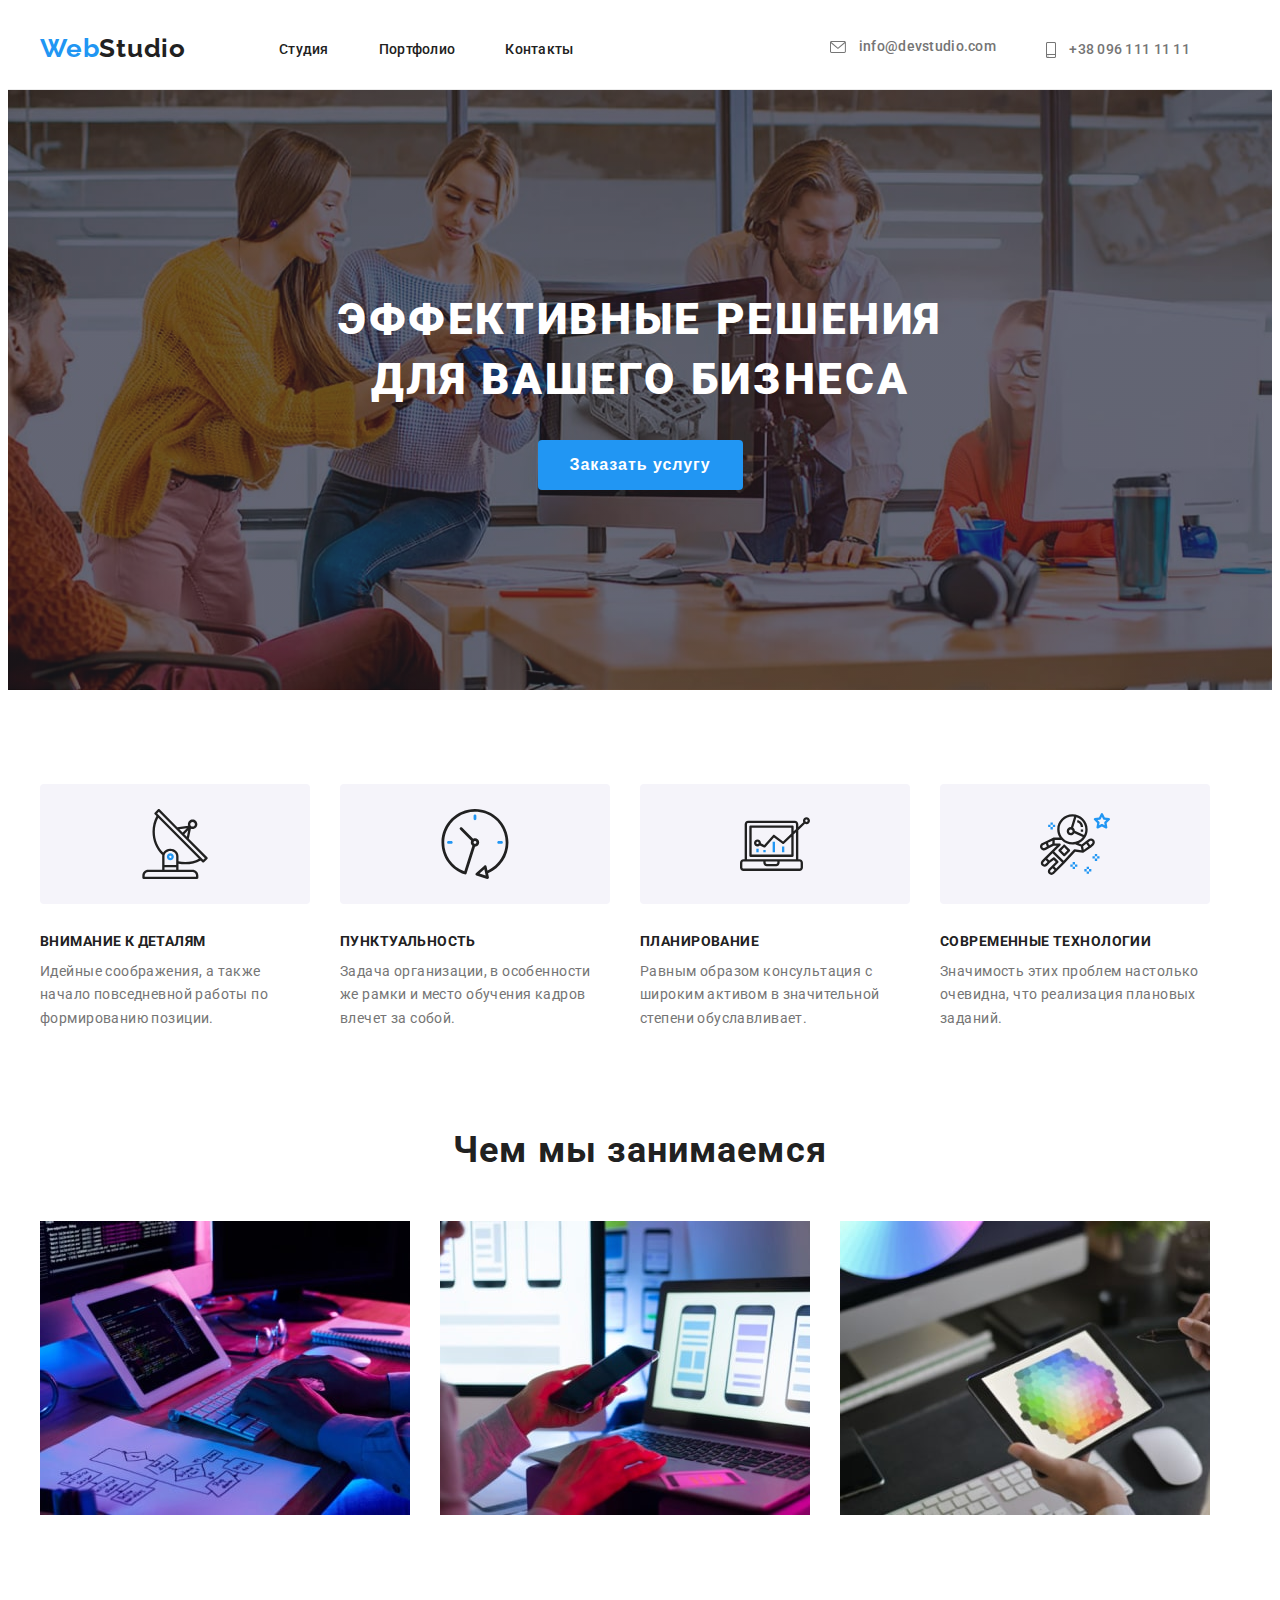
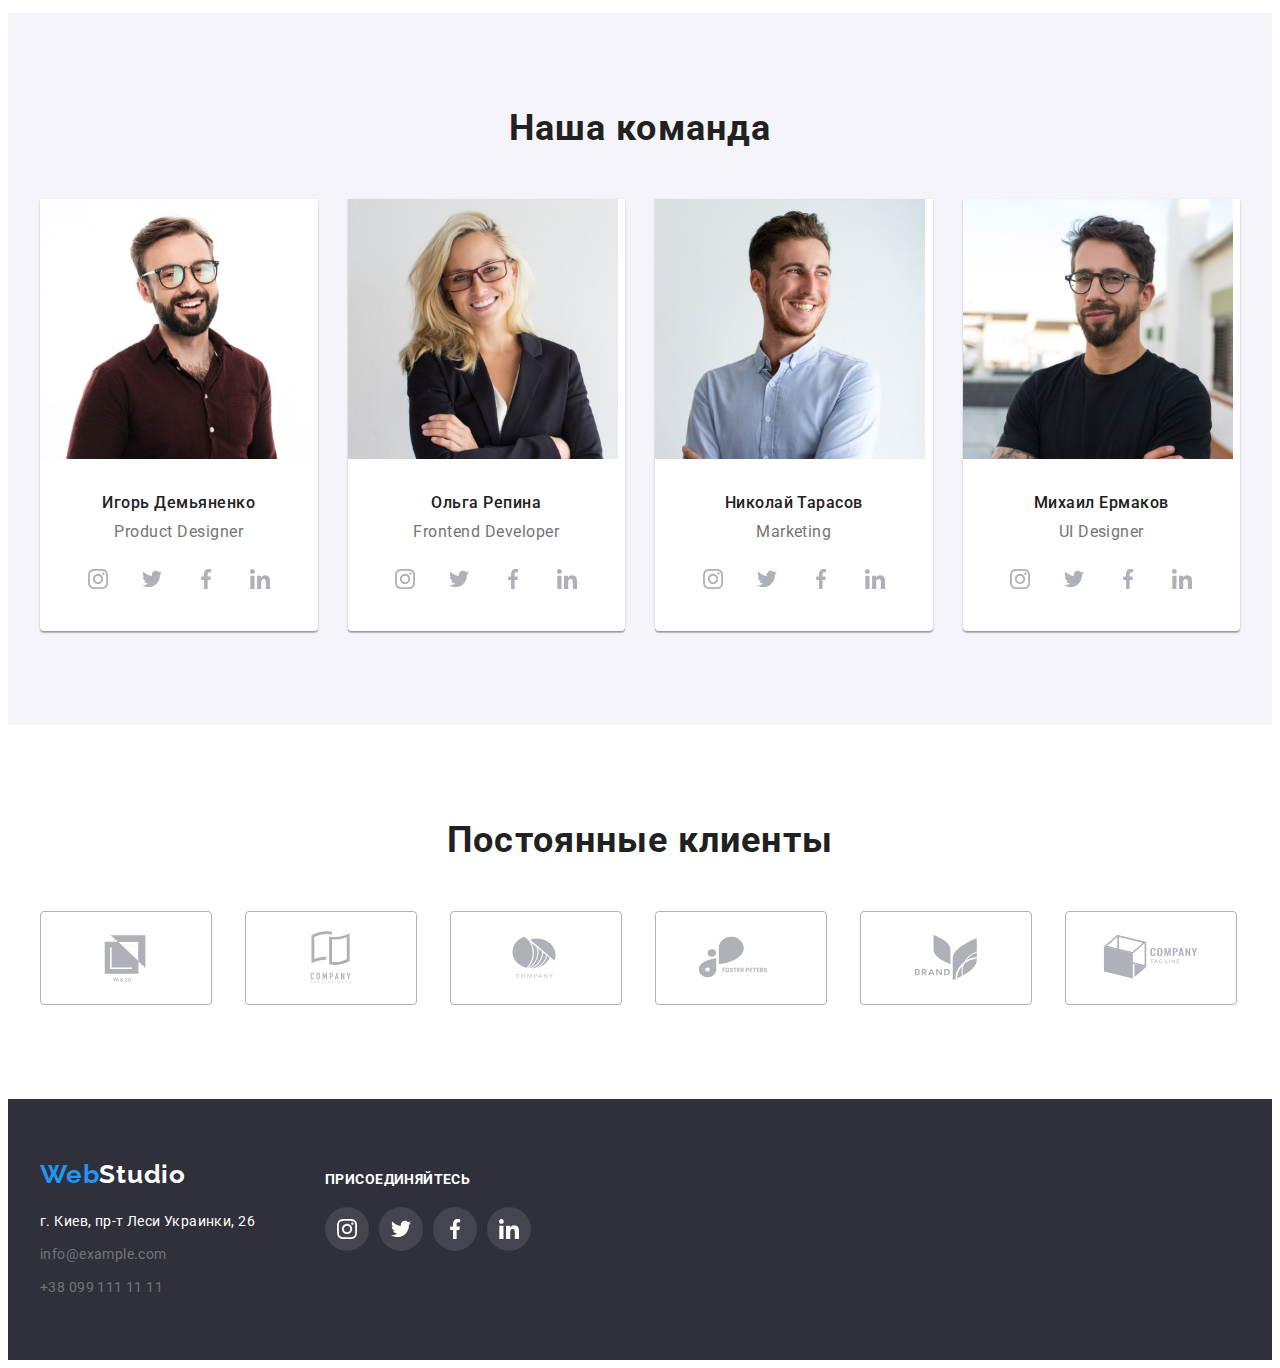
==== index.html @ 6d0e6f1e "Icons" ====
<!DOCTYPE html>
<html lang="ru">
<head>
    <meta charset="UTF-8">
    <meta http-equiv="X-UA-Compatible" content="IE=edge">
    <meta name="viewport" content="width=device-width, initial-scale=1.0">
    <title>Document</title>
    <link rel="preconnect" href="https://fonts.googleapis.com">
    <link rel="preconnect" href="https://fonts.gstatic.com" crossorigin>
    <link href="https://fonts.googleapis.com/css2?family=Raleway:wght@700&family=Roboto:wght@400;500;700;900&display=swap"
        rel="stylesheet">
    <link rel="stylesheet" href="https://cdnjs.cloudflare.com/ajax/libs/modern-normalize/1.1.0/modern-normalize.min.css"
        integrity="sha512-wpPYUAdjBVSE4KJnH1VR1HeZfpl1ub8YT/NKx4PuQ5NmX2tKuGu6U/JRp5y+Y8XG2tV+wKQpNHVUX03MfMFn9Q=="
        crossorigin="anonymous" referrerpolicy="no-referrer" />
    <link rel="stylesheet" href="./css/style.css">
</head>
<body>
    <header class="header">
        <div class="container">
            <nav class="header-navigation">
                <a href="" class="header-logo link" lang="en">Web<span class="header-studio">Studio</span></a>
                <ul class="header-list list">
                    <li class="header-item">
                        <a href="" class="header-link link">Студия</a>
                    </li>
                    <li class="header-item">
                        <a href="./portfolio.html" class="header-link link">Портфолио</a>
                    </li>
                    <li class="header-item">
                        <a href="" class="header-link link">Контакты</a>
                    </li>
                </ul>
            </nav>
            <ul class="header-contacts list">
                <li class="header-contacts-item">
                    <a href="mailto:info@devstudio.com" class="header-mail link">
                        <svg class="header-contacts-icon" width="16" height="12">
                            <use href="./images/sprite.svg#icon-envelope"></use>
                        </svg>
                    info@devstudio.com</a>
                </li>
                <li>
                    <a href="tel:+380961111111" class="header-tel link">
                        <a href="mailto:info@devstudio.com" class="header-mail link">
                            <svg class="header-contacts-icon" width="10" height="16">
                                <use href="./images/sprite.svg#icon-smartphone"></use>
                            </svg>
                    +38 096 111 11 11</a>
                </li>
            </ul>
        </div>
    </header>
    <main>
        <section class="hero">
            <div class="container">
                <h1 class="hero-title">Эффективные решения<br>для вашего бизнеса</h1>
                <button type="button" class="hero-button">Заказать услугу</button>
            </section>
        <section class="advantages">
            <div class="container">
                <!--спрятать с помощью css-->
                <h2 class="visually-hidden">Наши преимущества</h2>
                <ul class="advantages-list list">
                    <li class="advantages-item">
                        <div class="advantages-icon-box">
                            <svg class="advantages-icon" width="70" height="70">
                                <use href="./images/sprite.svg#icon-antenna-1">
                                </use>
                            </svg>
                        </div>
                        <h3 class="advantages-title">Внимание к деталям</h3>
                        <p class="advantages-text">Идейные соображения, а также начало повседневной работы по формированию позиции.</p>
                    </li>
                    <li class="advantages-item">
                        <div class="advantages-icon-box">
                            <svg class="advantages-icon" width="70" height="70">
                                <use href="./images/sprite.svg#icon-clock-1">
                                </use>
                            </svg>
                        </div>
                        <h3 class="advantages-title">Пунктуальность</h3>
                        <p class="advantages-text">Задача организации, в особенности же рамки и место обучения кадров влечет за собой.</p>
                    </li>
                    <li class="advantages-item">
                        <div class="advantages-icon-box">
                            <svg class="advantages-icon" width="70" height="70">
                                <use href="./images/sprite.svg#icon-diagram-1">
                                </use>
                            </svg>
                        </div>
                        <h3 class="advantages-title">Планирование</h3>
                        <p class="advantages-text">Равным образом консультация с широким активом в значительной степени обуславливает.</p>
                    </li>
                    <li class="advantages-item">
                        <div class="advantages-icon-box">
                            <svg class="advantages-icon" width="70" height="70">
                                <use href="./images/sprite.svg#icon-astronaut-1">
                                </use>
                            </svg>
                        </div>
                        <h3 class="advantages-title">Современные технологии</h3>
                        <p class="advantages-text">Значимость этих проблем настолько очевидна, что реализация плановых заданий.</p>
                    </li>
                </ul>
            </div>
        </section>
        <section class="service">
            <div class="container">
                <h2 class="service-title">Чем мы занимаемся</h2>
                <ul class="service-list list">
                    <li class="service-item">
                        <img src="./images/what-we-do/desktop.jpg" alt="Набирает текст на клавиатуре" width="370" height="294">
                    </li>
                    <li class="service-item">
                        <img src="./images/what-we-do/mobile.jpg" alt="Мобильный телефон и ноутбук" width="370" height="294">
                    </li>
                    <li class="service-item">
                        <img src="./images/what-we-do/design.jpg" alt="Планшет в руках" width="370" height="294">
                    </li>
                </ul>
            </div>
        </section>
        <section class="team">
            <div class="container">
                <h2 class="team-title">Наша команда</h2>
                <ul class="team-list list">
                    <li class="team-item">
                        <img src="./images/our-team/worker-1.jpg" alt="Улыбающийся парень в очках" width="270" height="260">
                        <div class="team-text">
                            <h3 class="team-name">Игорь Демьяненко</h3>
                            <p class="team-position" lang="en">Product Designer</p>
                            <ul class="team-icon-list list">
                                <li class="team-icon-item">
                                    <a href="" class="team-icon-link link">
                                        <svg class="icon-social" width="20" height="20">
                                            <use href="./images/sprite.svg#icon-instagram-2">
                                            </use>
                                        </svg>
                                    </a>
                                </li>
                                <li class="team-icon-item">
                                    <a href="" class="team-icon-link link">
                                        <svg class="icon-social" width="20" height="20">
                                            <use href="./images/sprite.svg#icon-twitter-1">
                                            </use>
                                        </svg>
                                    </a>
                                </li>
                                <li class="team-icon-item">
                                    <a href="" class="team-icon-link link">
                                        <svg class="icon-social" width="20" height="20">
                                            <use href="./images/sprite.svg#icon-facebook-1">
                                            </use>
                                        </svg>
                                    </a>
                                </li>
                                <li class="team-icon-item">
                                    <a href="" class="team-icon-link link">
                                        <svg class="icon-social" width="20" height="20">
                                            <use href="./images/sprite.svg#icon-linkedin-1">
                                            </use>
                                        </svg>
                                    </a>
                                </li>
                            </ul>
                        </div>
                    </li>
                    <li class="team-item">
                        <img src="./images/our-team/worker-2.jpg" alt="Улыбающаяся девушка в очках" width="270" height="260">
                        <div class="team-text">
                            <h3 class="team-name">Ольга Репина</h3>
                            <p class="team-position" lang="en">Frontend Developer</p>
                            <ul class="team-icon-list list">
                                <li class="team-icon-item">
                                    <a href="" class="team-icon-link link">
                                        <svg class="icon-social" width="20" height="20">
                                            <use href="./images/sprite.svg#icon-instagram-2">
                                            </use>
                                        </svg>
                                    </a>
                                </li>
                                <li class="team-icon-item">
                                    <a href="" class="team-icon-link link">
                                        <svg class="icon-social" width="20" height="20">
                                            <use href="./images/sprite.svg#icon-twitter-1">
                                            </use>
                                        </svg>
                                    </a>
                                </li>
                                <li class="team-icon-item">
                                    <a href="" class="team-icon-link link">
                                        <svg class="icon-social" width="20" height="20">
                                            <use href="./images/sprite.svg#icon-facebook-1">
                                            </use>
                                        </svg>
                                    </a>
                                </li>
                                <li class="team-icon-item">
                                    <a href="" class="team-icon-link link">
                                        <svg class="icon-social" width="20" height="20">
                                            <use href="./images/sprite.svg#icon-linkedin-1">
                                            </use>
                                        </svg>
                                    </a>
                                </li>
                            </ul>
                        </div> 
                    </li>
                    <li class="team-item">
                        <img src="./images/our-team/worker-3.jpg" alt="Улыбающийся парень в белой рубашке" width="270" height="260">
                        <div class="team-text">
                            <h3 class="team-name">Николай Тарасов</h3>
                            <p class="team-position" lang="en">Marketing</p>
                            <ul class="team-icon-list list">
                                <li class="team-icon-item">
                                    <a href="" class="team-icon-link link">
                                        <svg class="icon-social" width="20" height="20">
                                            <use href="./images/sprite.svg#icon-instagram-2">
                                            </use>
                                        </svg>
                                    </a>
                                </li>
                                <li class="team-icon-item">
                                    <a href="" class="team-icon-link link">
                                        <svg class="icon-social" width="20" height="20">
                                            <use href="./images/sprite.svg#icon-twitter-1">
                                            </use>
                                        </svg>
                                    </a>
                                </li>
                                <li class="team-icon-item">
                                    <a href="" class="team-icon-link link">
                                        <svg class="icon-social" width="20" height="20">
                                            <use href="./images/sprite.svg#icon-facebook-1">
                                            </use>
                                        </svg>
                                    </a>
                                </li>
                                <li class="team-icon-item">
                                    <a href="" class="team-icon-link link">
                                        <svg class="icon-social" width="20" height="20">
                                            <use href="./images/sprite.svg#icon-linkedin-1">
                                            </use>
                                        </svg>
                                    </a>
                                </li>
                            </ul>
                        </div> 
                    </li>
                    <li class="team-item">
                        <img src="./images/our-team/worker-4.jpg" alt="Улыбающийся парень в черной футболке" width="270" height="260">
                        <div class="team-text">
                            <h3 class="team-name">Михаил Ермаков</h3>
                            <p class="team-position" lang="en">UI Designer</p>
                            <ul class="team-icon-list list">
                                <li class="team-icon-item">
                                    <a href="" class="team-icon-link link">
                                        <svg class="icon-social" width="20" height="20">
                                            <use href="./images/sprite.svg#icon-instagram-2">
                                            </use>
                                        </svg>
                                    </a>
                                </li>
                                <li class="team-icon-item">
                                    <a href="" class="team-icon-link link">
                                        <svg class="icon-social" width="20" height="20">
                                            <use href="./images/sprite.svg#icon-twitter-1">
                                            </use>
                                        </svg>
                                    </a>
                                </li>
                                <li class="team-icon-item">
                                    <a href="" class="team-icon-link link">
                                        <svg class="icon-social" width="20" height="20">
                                            <use href="./images/sprite.svg#icon-facebook-1">
                                            </use>
                                        </svg>
                                    </a>
                                </li>
                                <li class="team-icon-item">
                                    <a href="" class="team-icon-link link">
                                        <svg class="icon-social" width="20" height="20">
                                            <use href="./images/sprite.svg#icon-linkedin-1">
                                            </use>
                                        </svg>
                                    </a>
                                </li>
                            </ul>
                        </div>
                    </li>
                </ul>
            </div>
        </section>
        <section class="client">
            <div class="container">
                <h2 class="client-title">Постоянные клиенты</h2>
                <ul class="client-list list">
                    <li class="client-item">
                        <a href="" class="client-icon-link link">
                            <svg class="icon-company" width="106" height="60">
                                <use href="./images/sprite.svg#icon-logo">
                                </use>
                            </svg>
                        </a>
                    </li>
                    <li class="client-item">
                        <a href="" class="client-icon-link link">
                            <svg class="icon-company" width="106" height="60">
                                <use href="./images/sprite.svg#icon-logo-1">
                                </use>
                            </svg>
                        </a>
                    </li>
                    <li class="client-item">
                        <a href="" class="client-icon-link link">
                            <svg class="icon-company" width="106" height="60">
                                <use href="./images/sprite.svg#icon-logo-2">
                                </use>
                            </svg>
                        </a>
                    </li>
                    <li class="client-item">
                        <a href="" class="client-icon-link link">
                            <svg class="icon-company" width="106" height="60">
                                <use href="./images/sprite.svg#icon-logo-3">
                                </use>
                            </svg>
                        </a>
                    </li>
                    <li class="client-item">
                        <a href="" class="client-icon-link link">
                            <svg class="icon-company" width="106" height="60">
                                <use href="./images/sprite.svg#icon-logo-4">
                                </use>
                            </svg>
                        </a>
                    </li>
                    <li class="client-item">
                        <a href="" class="client-icon-link link">
                            <svg class="icon-company" width="106" height="60">
                                <use href="./images/sprite.svg#icon-logo-5">
                                </use>
                            </svg>
                        </a>
                    </li>
                </ul>
            </div>       
        </section>
    </main>
    <footer class="footer">
        <div class="container">
            <div class="footer-logo-address">
                <a href="" class="footer-logo link" lang="en">Web<span class="footer-studio">Studio</span></a>
                <address class="address">
                    <ul class="address-list list">
                        <li class="address-item">
                            <a href="https://goo.gl/maps/ack8c37ZbApfRKhZ8" class="address-map link" target="_blank" rel="noopener noreferrer">г. Киев, пр-т Леси Украинки, 26</a>
                        </li>
                        <li class="address-item">
                            <a href="mailto:info@example.com" class="address-mail link">info@example.com</a>
                        </li>
                        <li class="address-item">
                            <a href="tel:+380991111111" class="address-tel link">+38 099 111 11 11</a>
                        </li>
                    </ul>
                </address>
            </div>
            <div>
                <h3 class="social-title">присоединяйтесь</h3>
                <ul class="social-icon-list list">
                    <li class="social-icon-item">
                        <a href="" class="social-icon-link link">
                            <svg class="footer-social-icon" width="20" height="20">
                                <use href="./images/sprite.svg#icon-instagram-2">
                                </use>
                            </svg>
                        </a>
                    </li>
                    <li class="social-icon-item">
                        <a href="" class="social-icon-link link">
                            <svg class="footer-social-icon" width="20" height="20">
                                <use href="./images/sprite.svg#icon-twitter-1">
                                </use>
                            </svg>
                        </a>
                    </li>
                    <li class="social-icon-item">
                        <a href="" class="social-icon-link link">
                            <svg class="footer-social-icon" width="20" height="20">
                                <use href="./images/sprite.svg#icon-facebook-1">
                                </use>
                            </svg>
                        </a>
                    </li>
                    <li class="social-icon-item">
                        <a href="" class="social-icon-link link">
                            <svg class="footer-social-icon" width="20" height="20">
                                <use href="./images/sprite.svg#icon-linkedin-1">
                                </use>
                            </svg>
                        </a>
                    </li>
                </ul>
            </div>
        </div>    
    </footer>
</body>
</html>
---- css/style.css ----
:root {
  --main-title-color: #212121;
  --main-text-color: #757575;
  --accent-color: #2196f3;
}
body {
  font-family: 'Roboto', sans-serif;
}
p,
h1,
h2,
h3,
h4,
h5,
h6 {
  margin-top: 0;
  margin-bottom: 0;
}
ul {
  margin-top: 0;
  margin-bottom: 0;
  padding-left: 0;
}
.list {
  list-style: none;
}
.link {
  text-decoration: none;
}
.visually-hidden {
  position: absolute;
  width: 1px;
  height: 1px;
  margin: -1px;
  padding: 0;
  overflow: hidden;
  border: 0;
  clip: rect(0 0 0 0);
}
.container {
  width: 1200px;
  padding-left: 15px;
  padding-right: 15px;
  margin: 0 auto;
}
/*-----HEADER-----*/
.header {
  padding-top: 25px;
  padding-bottom: 25px;
  border-bottom: 1px solid #ececec;
  background-color: #ffffff;
}
.header-logo {
  font-family: 'Raleway', sans-serif;
  font-weight: 700;
  font-size: 26px;
  line-height: 1.19;
  letter-spacing: 0.03em;
  color: var(--accent-color);
  margin-right: 93px;
}
.header-studio {
  color: #212121;
}
.header-link {
  font-weight: 500;
  font-size: 14px;
  line-height: 1.14;
  letter-spacing: 0.02em;
  color: #212121;
}
.header-link:hover,
.header-link:focus {
  color: var(--accent-color);
}
.header-mail {
  font-weight: 500;
  font-size: 14px;
  line-height: 1.14;
  letter-spacing: 0.02em;
  color: var(--main-text-color);
  margin-right: 50px;
}
.header-tel {
  font-weight: 500;
  font-size: 14px;
  line-height: 1.14;
  letter-spacing: 0.02em;
  color: var(--main-text-color);
}
.header-mail:hover,
.header-mail:focus {
  color: var(--accent-color);
}
.header-tel:hover,
.header-tel:focus {
  color: var(--accent-color);
}
.header-contacts-item {
  display: flex;
}
.header-contacts-icon {
  margin-right: 10px;
  fill: currentColor;
  vertical-align: middle;
}
.header-navigation {
  display: flex;
  align-items: center;
}
.header-list {
  display: flex;
}
.header-contacts {
  display: flex;
}
.header .container {
  display: flex;
  align-items: center;
}
.header-contacts {
  margin-left: auto;
}
.header-item:not(:last-child) {
  margin-right: 50px;
}
/*-----Hero-----*/
.hero {
  padding-top: 200px;
  padding-bottom: 200px;
  background-image: linear-gradient(rgba(47, 48, 58, 0.4), rgba(47, 48, 58, 0.4)),
    url(../images/background/Img-hero.jpg);
  background-repeat: no-repeat;
  background-position: center;
  background-size: cover;
  max-width: 1600px;
  margin: auto;
}
.hero-button {
  display: block;
  min-width: 200px;
  height: 50px;
  font-weight: 700;
  font-size: 16px;
  line-height: 1.88;
  letter-spacing: 0.06em;
  color: #ffffff;
  background-color: #2196f3;
  padding: 10px 32px;
  cursor: pointer;
  border: 0px;
  border-radius: 4px;
  margin-right: auto;
  margin-left: auto;
}
.hero-button:hover,
.hero-button:focus {
  background-color: #188ce8;
}
.hero-title {
  font-weight: 900;
  font-size: 44px;
  line-height: 1.36;
  letter-spacing: 0.06em;
  color: #ffffff;
  text-transform: uppercase;
  text-align: center;
  margin-bottom: 30px;
}
/*-----ADVANTAGES-----*/
.advantages {
  padding-top: 94px;
  padding-bottom: 94px;
}
.advantages-list {
  display: flex;
}
.advantages-item:not(:last-child) {
  margin-right: 30px;
}
.advantages-item {
  width: 270px;
  height: 251px;
}
.advantages-icon-box {
  display: flex;
  width: 270px;
  height: 120px;
  align-items: center;
  justify-content: center;
  border-radius: 4px;
  background-color: #f5f4fa;
  margin-bottom: 30px;
}
.advantages-title {
  font-weight: 700;
  font-size: 14px;
  line-height: 1.14;
  letter-spacing: 0.03em;
  color: var(--main-title-color);
  text-transform: uppercase;
  margin-bottom: 10px;
}
.advantages-text {
  font-weight: 400;
  font-size: 14px;
  line-height: 1.71;
  letter-spacing: 0.03em;
  color: var(--main-text-color);
}
/*-----SERVICE-----*/
.service {
  padding-bottom: 94px;
}
.service-title {
  font-weight: 700;
  font-size: 36px;
  line-height: 1.17;
  letter-spacing: 0.03em;
  color: var(--main-title-color);
  text-align: center;
  margin-bottom: 50px;
}
.service-list {
  display: flex;
  margin-left: -30px;
}
.service-item {
  width: 370px;
}
.service-item {
  flex-basis: calc(100% / 3 -30px);
  margin-left: 30px;
}
/*-----TEAM-----*/
.team {
  padding-top: 94px;
  padding-bottom: 94px;
  background-color: #f5f4fa;
}
.team-list {
  display: flex;
  margin-left: -30px;
}
.team-item {
  width: 270px;
  background-color: #ffffff;
  border-bottom-left-radius: 4px;
  border-bottom-right-radius: 4px;
  box-shadow: 0px 2px 1px 0px rgba(0, 0, 0, 0.2), 0px 1px 1px 0px rgba(0, 0, 0, 0.14),
    0px 1px 3px 0px rgba(0, 0, 0, 0.12);
}
.team-item {
  flex-basis: calc(100% / 4 - 30px);
  margin-left: 30px;
}
.team-title {
  font-weight: 700;
  font-size: 36px;
  line-height: 1.17;
  letter-spacing: 0.03em;
  color: var(--main-title-color);
  text-align: center;
  margin-bottom: 50px;
}
.team-text {
  text-align: center;
  padding-top: 30px;
  padding-bottom: 30px;
}
.team-name {
  font-weight: 500;
  font-size: 16px;
  line-height: 1.19;
  letter-spacing: 0.03em;
  color: #212121;
  margin-bottom: 10px;
}
.team-position {
  font-weight: 400;
  font-size: 16px;
  line-height: 1.19;
  letter-spacing: 0.03em;
  color: var(--main-text-color);
  margin-bottom: 16px;
}
.team-icon-list {
  display: flex;
  justify-content: center;
}
.team-icon-item:not(:last-child) {
  margin-right: 10px;
}
.team-icon-link {
  display: flex;
  width: 44px;
  height: 44px;
  align-items: center;
  justify-content: center;
  border-radius: 50%;
  background-color: #ffffff;
}
.icon-social {
  fill: #afb1b8;
}
.team-icon-link:hover .icon-social,
.team-icon-link:focus .icon-social {
  fill: #ffffff;
}
.team-icon-link:hover,
.team-icon-link:focus {
  background-color: var(--accent-color);
}
/*-----CLIENT-----*/

.client-title {
  font-weight: 700;
  font-size: 36px;
  line-height: 1.17;
  letter-spacing: 0.03em;
  color: var(--main-title-color);
  text-align: center;
  margin-bottom: 50px;
  padding-top: 94px;
}
.client-list {
  padding-bottom: 94px;
  display: flex;
  margin-left: -30px;
}
.client-icon-link {
  display: flex;
  width: 170px;
  height: 92px;
  align-items: center;
  justify-content: center;
  border: 1px solid #afb1b8;
  border-radius: 4px;
}
.client-item {
  flex-basis: calc(100% / 5 - 30px);
  margin-left: 30px;
}
.icon-company {
  fill: #afb1b8;
}
.icon-company:hover,
.icon-company:focus {
  fill: #2196f3;
}
.client-icon-link:hover,
.client-icon-link:focus {
  border-color: #2196f3;
}

/*-----FOOTER-----*/
.footer {
  padding-top: 60px;
  padding-bottom: 60px;
  background-color: #2f303a;
}
.footer .container {
  display: flex;
}
.footer-logo-address {
  margin-right: 70px;
}
.footer-logo {
  display: inline-block;
  font-family: 'Raleway', sans-serif;
  font-weight: 700;
  font-size: 26px;
  line-height: 1.19;
  letter-spacing: 0.03em;
  color: var(--accent-color);
  margin-bottom: 20px;
}
.footer-studio {
  color: #ffffff;
}
.address-item:not(:last-child) {
  margin-bottom: 9px;
}
.address-map {
  font-weight: 400;
  font-size: 14px;
  line-height: 1.71;
  letter-spacing: 0.03em;
  color: #ffffff;
}
.address-mail {
  font-weight: 400;
  font-size: 14px;
  line-height: 1.71;
  letter-spacing: 0.03em;
  color: var(--main-text-color);
}
.address-tel {
  font-weight: 400;
  font-size: 14px;
  line-height: 1.71;
  letter-spacing: 0.03em;
  color: var(--main-text-color);
}
.address-map:hover,
.address-map:focus {
  color: var(--accent-color);
}
.address-mail:hover,
.address-mail:focus {
  color: var(--accent-color);
}
.address-tel:hover,
.address-tel:focus {
  color: var(--accent-color);
}
.address {
  font-style: normal;
}
.social-title {
  font-weight: 700;
  font-size: 14px;
  line-height: 1.17;
  letter-spacing: 0.03em;
  color: #ffffff;
  text-transform: uppercase;
  margin-bottom: 20px;
  padding-top: 12px;
}
.social-icon-link {
  display: flex;
  width: 44px;
  height: 44px;
  align-items: center;
  justify-content: center;
  border-radius: 50%;
  background-color: rgba(255, 255, 255, 0.1);
}
.social-icon-link:hover,
.social-icon-link:focus {
  background-color: var(--accent-color);
}
.footer-social-icon {
  fill: #ffffff;
}
.social-icon-list {
  display: flex;
}
.social-icon-item:not(:last-child) {
  margin-right: 10px;
}

/*-----PORTFOLIO-FILTER-----*/
.portfolio {
  padding-top: 94px;
  padding-bottom: 94px;
}
.portfolio-filter-list {
  display: flex;
  margin-bottom: 50px;
  justify-content: center;
}
.portfolio-filter-item:not(:last-child) {
  margin-right: 8px;
}
.portfolio-filter-button {
  font-family: 'Roboto', sans-serif;
  font-weight: 500;
  font-size: 16px;
  line-height: 1.63;
  letter-spacing: 0.03em;
  color: #212121;
  background-color: #f5f4fa;
  cursor: pointer;
  border-radius: 4px;
  border: 0px;
  padding: 6px 22px;
}
.portfolio-filter-button:hover,
.portfolio-filter-button:focus {
  background-color: #2196f3;
  color: #ffffff;
  box-shadow: 0px 2px 2px 0px rgba(0, 0, 0, 0.12), 0px 1px 2px 0px rgba(0, 0, 0, 0.08),
    0px 3px 1px 0px rgba(0, 0, 0, 0.1);
}
/*-----PORTFOLIO-EXAMPLE-----*/
.portfolio-example-name {
  font-weight: 700;
  font-size: 18px;
  line-height: 2;
  letter-spacing: 0.06em;
  color: #212121;
  margin-bottom: 4px;
}
.portfolio-example-category {
  font-weight: 400;
  font-size: 16px;
  line-height: 1.88;
  letter-spacing: 0.03em;
  color: #757575;
}
.portfolio-example-list {
  display: flex;
  flex-wrap: wrap;
  margin-left: -30px;
  margin-bottom: -30px;
}
.portfolio-example-item {
  width: 370px;
}
.portfolio-example-item {
  flex-basis: calc(100% / 9 - 30px);
  margin-left: 30px;
  margin-bottom: 30px;
}
.portfolio-example-item:hover {
  box-shadow: 1px 4px 6px 0px rgba(0, 0, 0, 0.16), 0px 4px 4px 0px rgba(0, 0, 0, 0.06),
    0px 1px 1px 0px rgba(0, 0, 0, 0.12);
  cursor: pointer;
}
.portfolio-example-text {
  border: 1px solid #eeeeee;
  padding-top: 20px;
  padding-bottom: 20px;
  padding-left: 24px;
  padding-right: 24px;
}
.portfolio-example-img {
  display: block;
}
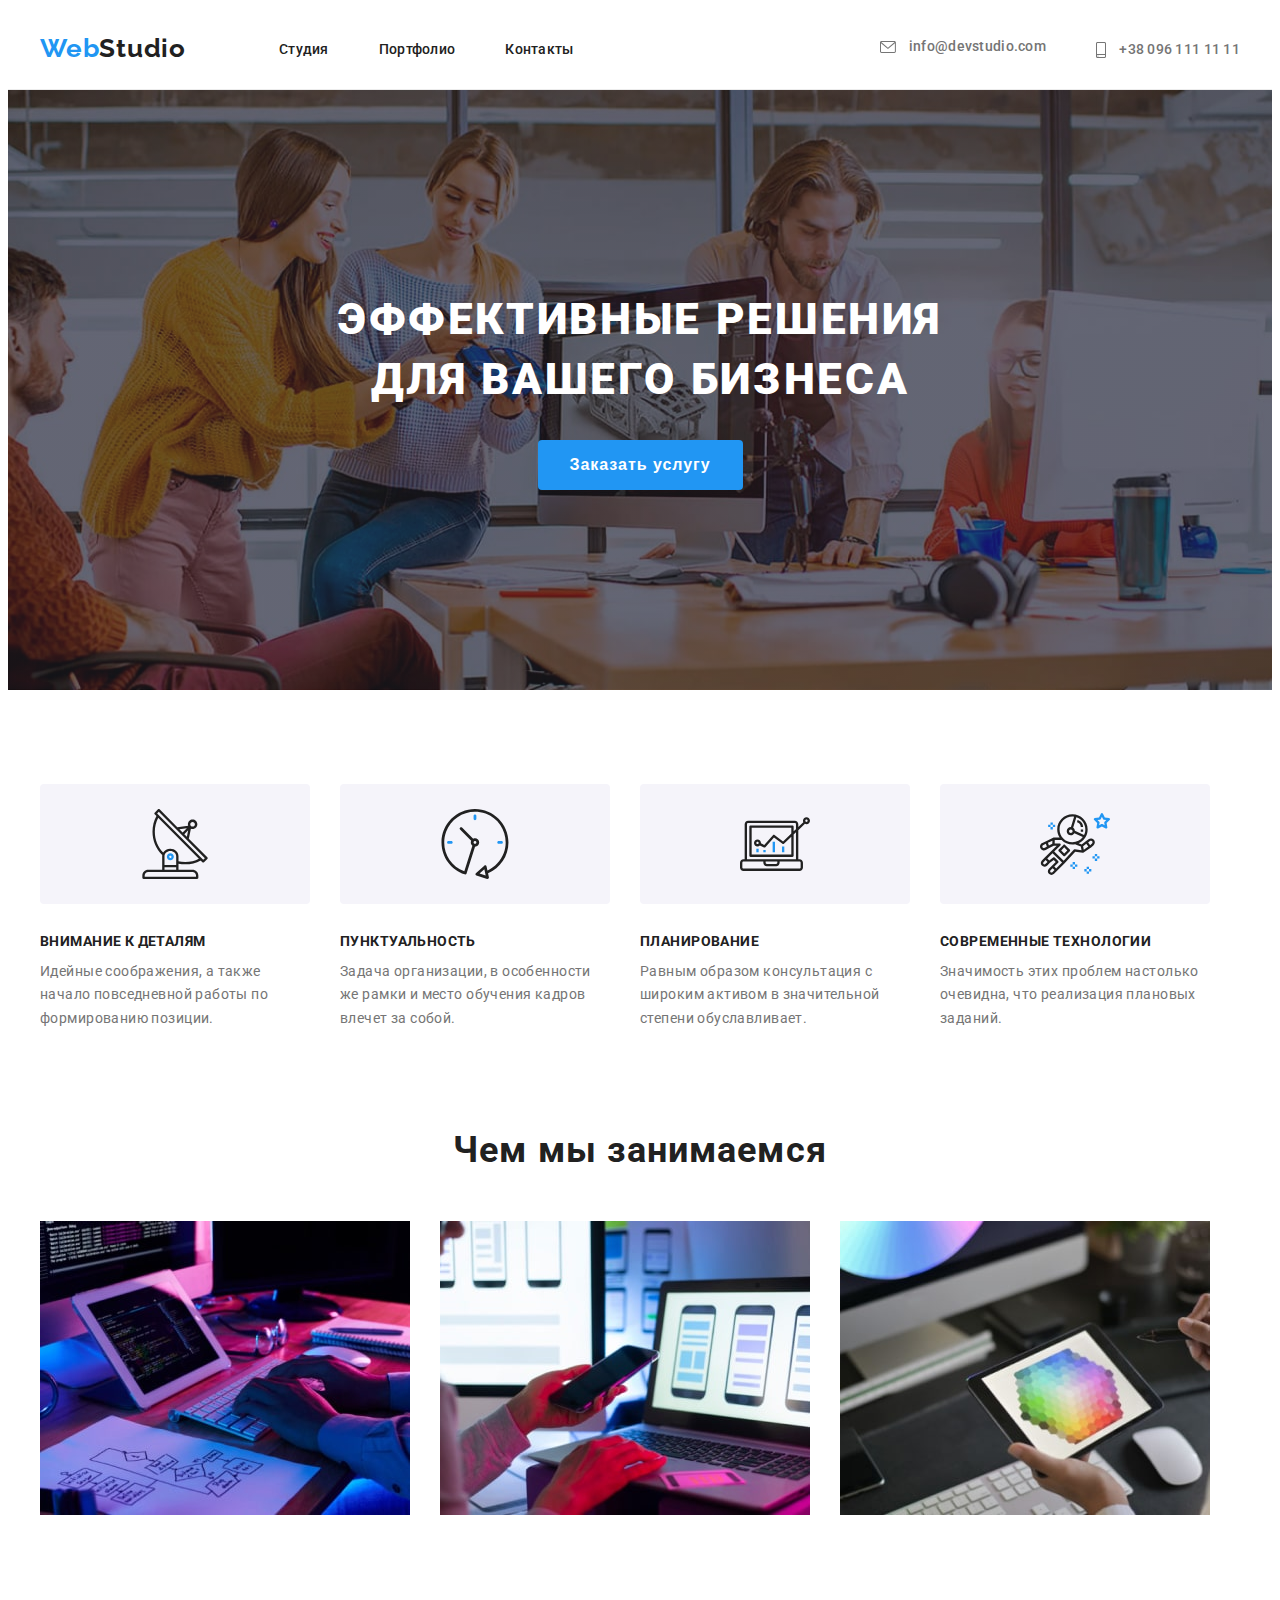
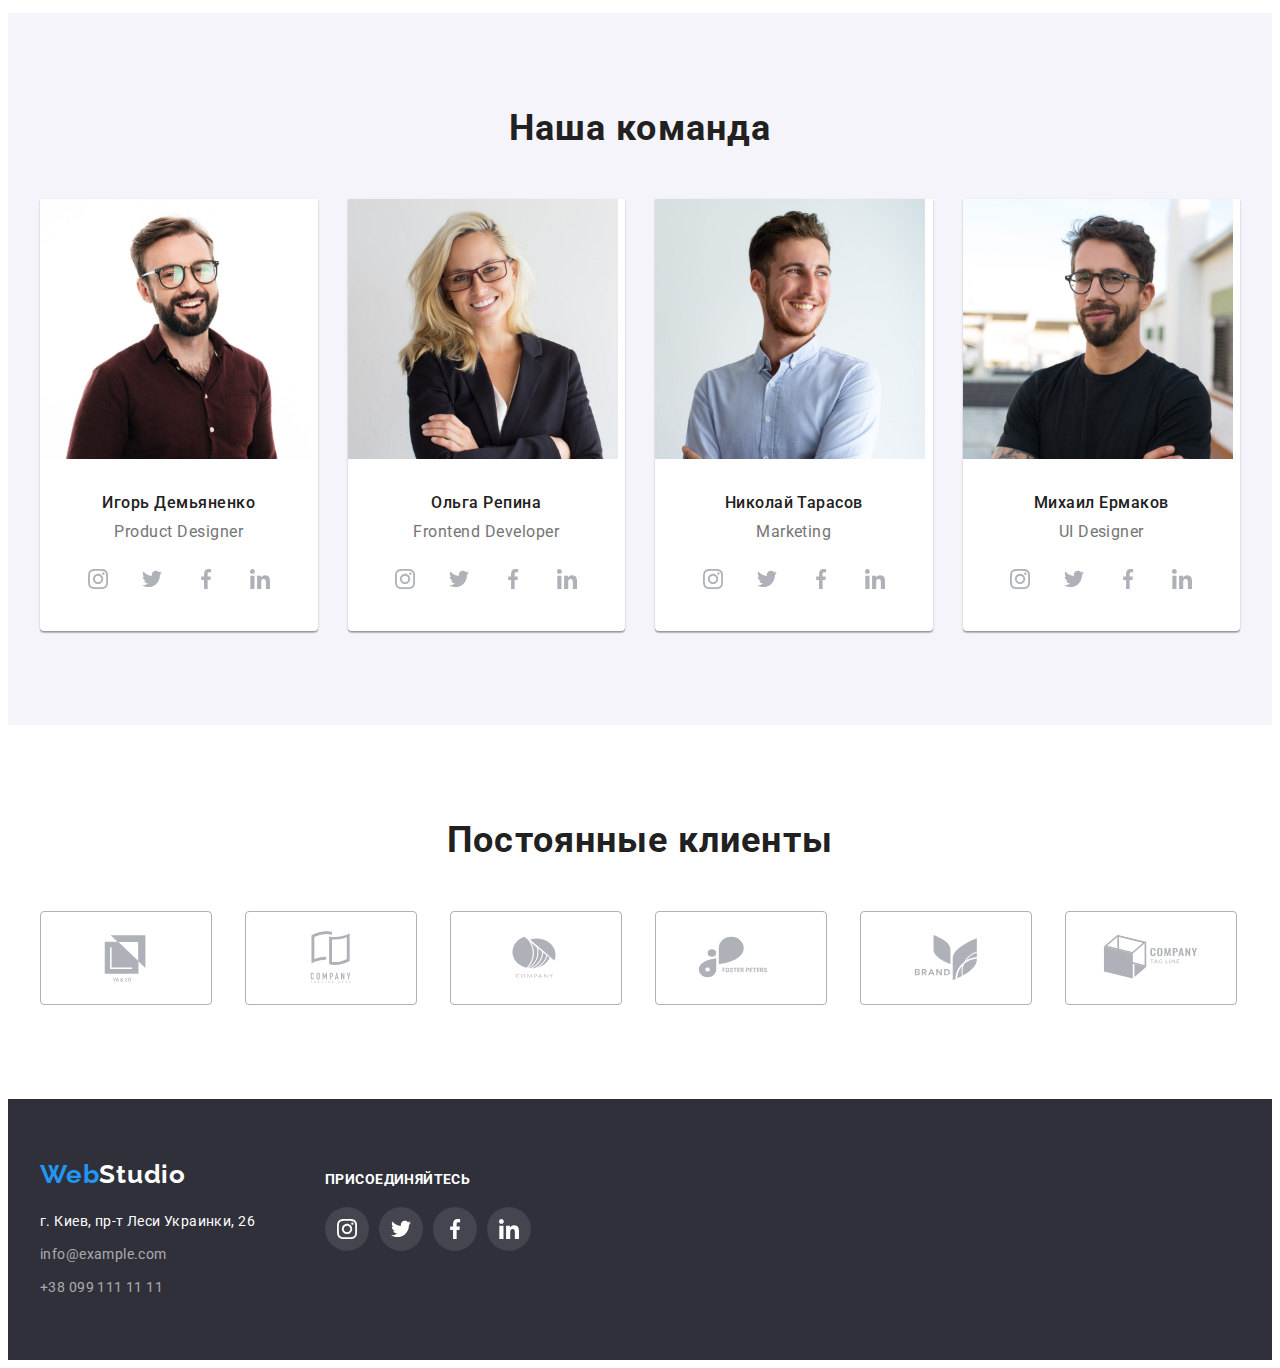
==== commit 08040c7e: "Сorrection of the mentor's remarks" ====
--- a/index.html
+++ b/index.html
@@ -41,10 +41,9 @@
                 </li>
                 <li>
                     <a href="tel:+380961111111" class="header-tel link">
-                        <a href="mailto:info@devstudio.com" class="header-mail link">
-                            <svg class="header-contacts-icon" width="10" height="16">
-                                <use href="./images/sprite.svg#icon-smartphone"></use>
-                            </svg>
+                        <svg class="header-contacts-icon" width="10" height="16">
+                            <use href="./images/sprite.svg#icon-smartphone"></use>
+                        </svg>
                     +38 096 111 11 11</a>
                 </li>
             </ul>
@@ -131,7 +130,7 @@
                             <p class="team-position" lang="en">Product Designer</p>
                             <ul class="team-icon-list list">
                                 <li class="team-icon-item">
-                                    <a href="" class="team-icon-link link">
+                                    <a href="#" class="team-icon-link link">
                                         <svg class="icon-social" width="20" height="20">
                                             <use href="./images/sprite.svg#icon-instagram-2">
                                             </use>
@@ -139,7 +138,7 @@
                                     </a>
                                 </li>
                                 <li class="team-icon-item">
-                                    <a href="" class="team-icon-link link">
+                                    <a href="#" class="team-icon-link link">
                                         <svg class="icon-social" width="20" height="20">
                                             <use href="./images/sprite.svg#icon-twitter-1">
                                             </use>
@@ -147,7 +146,7 @@
                                     </a>
                                 </li>
                                 <li class="team-icon-item">
-                                    <a href="" class="team-icon-link link">
+                                    <a href="#" class="team-icon-link link">
                                         <svg class="icon-social" width="20" height="20">
                                             <use href="./images/sprite.svg#icon-facebook-1">
                                             </use>
@@ -155,7 +154,7 @@
                                     </a>
                                 </li>
                                 <li class="team-icon-item">
-                                    <a href="" class="team-icon-link link">
+                                    <a href="#" class="team-icon-link link">
                                         <svg class="icon-social" width="20" height="20">
                                             <use href="./images/sprite.svg#icon-linkedin-1">
                                             </use>
@@ -172,7 +171,7 @@
                             <p class="team-position" lang="en">Frontend Developer</p>
                             <ul class="team-icon-list list">
                                 <li class="team-icon-item">
-                                    <a href="" class="team-icon-link link">
+                                    <a href="#" class="team-icon-link link">
                                         <svg class="icon-social" width="20" height="20">
                                             <use href="./images/sprite.svg#icon-instagram-2">
                                             </use>
@@ -180,7 +179,7 @@
                                     </a>
                                 </li>
                                 <li class="team-icon-item">
-                                    <a href="" class="team-icon-link link">
+                                    <a href="#" class="team-icon-link link">
                                         <svg class="icon-social" width="20" height="20">
                                             <use href="./images/sprite.svg#icon-twitter-1">
                                             </use>
@@ -188,7 +187,7 @@
                                     </a>
                                 </li>
                                 <li class="team-icon-item">
-                                    <a href="" class="team-icon-link link">
+                                    <a href="#" class="team-icon-link link">
                                         <svg class="icon-social" width="20" height="20">
                                             <use href="./images/sprite.svg#icon-facebook-1">
                                             </use>
@@ -196,7 +195,7 @@
                                     </a>
                                 </li>
                                 <li class="team-icon-item">
-                                    <a href="" class="team-icon-link link">
+                                    <a href="#" class="team-icon-link link">
                                         <svg class="icon-social" width="20" height="20">
                                             <use href="./images/sprite.svg#icon-linkedin-1">
                                             </use>
@@ -221,7 +220,7 @@
                                     </a>
                                 </li>
                                 <li class="team-icon-item">
-                                    <a href="" class="team-icon-link link">
+                                    <a href="#" class="team-icon-link link">
                                         <svg class="icon-social" width="20" height="20">
                                             <use href="./images/sprite.svg#icon-twitter-1">
                                             </use>
@@ -229,7 +228,7 @@
                                     </a>
                                 </li>
                                 <li class="team-icon-item">
-                                    <a href="" class="team-icon-link link">
+                                    <a href="#" class="team-icon-link link">
                                         <svg class="icon-social" width="20" height="20">
                                             <use href="./images/sprite.svg#icon-facebook-1">
                                             </use>
@@ -237,7 +236,7 @@
                                     </a>
                                 </li>
                                 <li class="team-icon-item">
-                                    <a href="" class="team-icon-link link">
+                                    <a href="#" class="team-icon-link link">
                                         <svg class="icon-social" width="20" height="20">
                                             <use href="./images/sprite.svg#icon-linkedin-1">
                                             </use>
@@ -262,7 +261,7 @@
                                     </a>
                                 </li>
                                 <li class="team-icon-item">
-                                    <a href="" class="team-icon-link link">
+                                    <a href="#" class="team-icon-link link">
                                         <svg class="icon-social" width="20" height="20">
                                             <use href="./images/sprite.svg#icon-twitter-1">
                                             </use>
@@ -270,7 +269,7 @@
                                     </a>
                                 </li>
                                 <li class="team-icon-item">
-                                    <a href="" class="team-icon-link link">
+                                    <a href="#" class="team-icon-link link">
                                         <svg class="icon-social" width="20" height="20">
                                             <use href="./images/sprite.svg#icon-facebook-1">
                                             </use>
@@ -278,7 +277,7 @@
                                     </a>
                                 </li>
                                 <li class="team-icon-item">
-                                    <a href="" class="team-icon-link link">
+                                    <a href="#" class="team-icon-link link">
                                         <svg class="icon-social" width="20" height="20">
                                             <use href="./images/sprite.svg#icon-linkedin-1">
                                             </use>
@@ -296,7 +295,7 @@
                 <h2 class="client-title">Постоянные клиенты</h2>
                 <ul class="client-list list">
                     <li class="client-item">
-                        <a href="" class="client-icon-link link">
+                        <a href="#" class="client-icon-link link">
                             <svg class="icon-company" width="106" height="60">
                                 <use href="./images/sprite.svg#icon-logo">
                                 </use>
@@ -304,7 +303,7 @@
                         </a>
                     </li>
                     <li class="client-item">
-                        <a href="" class="client-icon-link link">
+                        <a href="#" class="client-icon-link link">
                             <svg class="icon-company" width="106" height="60">
                                 <use href="./images/sprite.svg#icon-logo-1">
                                 </use>
@@ -312,7 +311,7 @@
                         </a>
                     </li>
                     <li class="client-item">
-                        <a href="" class="client-icon-link link">
+                        <a href="#" class="client-icon-link link">
                             <svg class="icon-company" width="106" height="60">
                                 <use href="./images/sprite.svg#icon-logo-2">
                                 </use>
@@ -320,7 +319,7 @@
                         </a>
                     </li>
                     <li class="client-item">
-                        <a href="" class="client-icon-link link">
+                        <a href="#" class="client-icon-link link">
                             <svg class="icon-company" width="106" height="60">
                                 <use href="./images/sprite.svg#icon-logo-3">
                                 </use>
@@ -328,7 +327,7 @@
                         </a>
                     </li>
                     <li class="client-item">
-                        <a href="" class="client-icon-link link">
+                        <a href="#" class="client-icon-link link">
                             <svg class="icon-company" width="106" height="60">
                                 <use href="./images/sprite.svg#icon-logo-4">
                                 </use>
@@ -336,7 +335,7 @@
                         </a>
                     </li>
                     <li class="client-item">
-                        <a href="" class="client-icon-link link">
+                        <a href="#" class="client-icon-link link">
                             <svg class="icon-company" width="106" height="60">
                                 <use href="./images/sprite.svg#icon-logo-5">
                                 </use>
@@ -369,7 +368,7 @@
                 <h3 class="social-title">присоединяйтесь</h3>
                 <ul class="social-icon-list list">
                     <li class="social-icon-item">
-                        <a href="" class="social-icon-link link">
+                        <a href="#" class="social-icon-link link">
                             <svg class="footer-social-icon" width="20" height="20">
                                 <use href="./images/sprite.svg#icon-instagram-2">
                                 </use>
@@ -377,7 +376,7 @@
                         </a>
                     </li>
                     <li class="social-icon-item">
-                        <a href="" class="social-icon-link link">
+                        <a href="#" class="social-icon-link link">
                             <svg class="footer-social-icon" width="20" height="20">
                                 <use href="./images/sprite.svg#icon-twitter-1">
                                 </use>
@@ -385,7 +384,7 @@
                         </a>
                     </li>
                     <li class="social-icon-item">
-                        <a href="" class="social-icon-link link">
+                        <a href="#" class="social-icon-link link">
                             <svg class="footer-social-icon" width="20" height="20">
                                 <use href="./images/sprite.svg#icon-facebook-1">
                                 </use>
@@ -393,7 +392,7 @@
                         </a>
                     </li>
                     <li class="social-icon-item">
-                        <a href="" class="social-icon-link link">
+                        <a href="#" class="social-icon-link link">
                             <svg class="footer-social-icon" width="20" height="20">
                                 <use href="./images/sprite.svg#icon-linkedin-1">
                                 </use>
--- a/css/style.css
+++ b/css/style.css
@@ -344,13 +344,13 @@
 .icon-company {
   fill: #afb1b8;
 }
-.icon-company:hover,
-.icon-company:focus {
-  fill: #2196f3;
-}
 .client-icon-link:hover,
 .client-icon-link:focus {
   border-color: #2196f3;
+}
+.client-icon-link:hover .icon-company,
+.client-icon-link:focus .icon-company {
+  fill: #2196f3;
 }
 
 /*-----FOOTER-----*/
@@ -393,14 +393,14 @@
   font-size: 14px;
   line-height: 1.71;
   letter-spacing: 0.03em;
-  color: var(--main-text-color);
+  color: rgba(255, 255, 255, 0.6);
 }
 .address-tel {
   font-weight: 400;
   font-size: 14px;
   line-height: 1.71;
   letter-spacing: 0.03em;
-  color: var(--main-text-color);
+  color: rgba(255, 255, 255, 0.6);
 }
 .address-map:hover,
 .address-map:focus {
